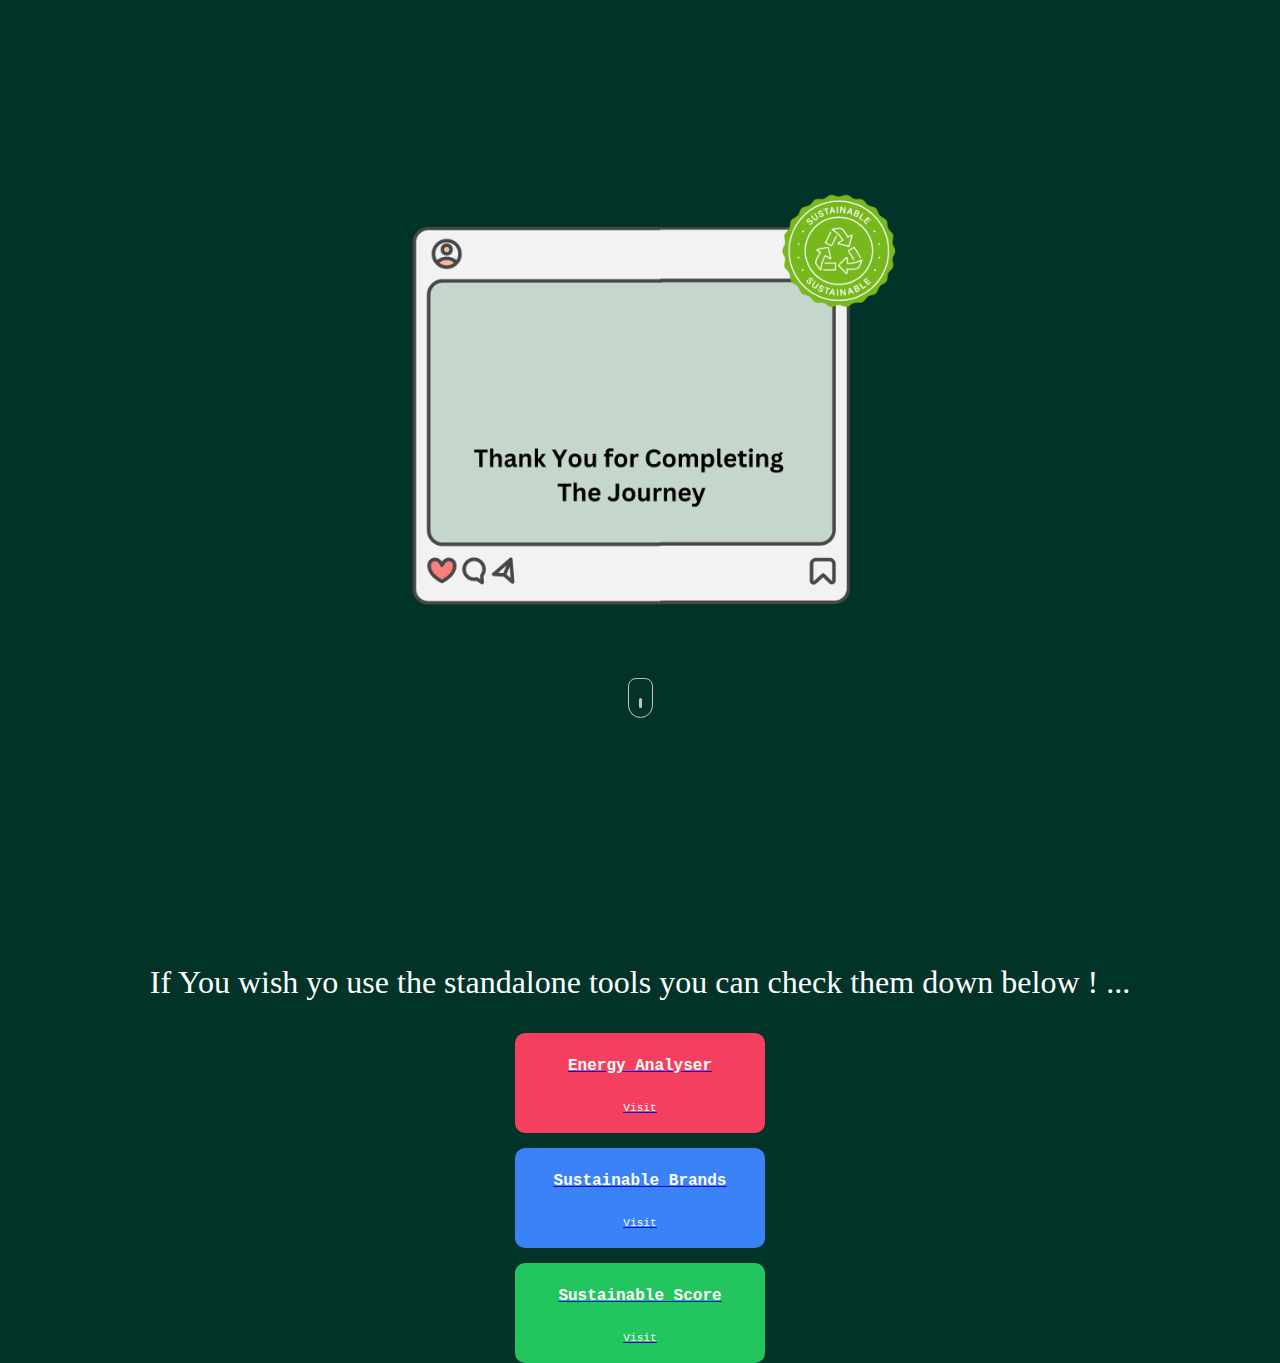
==== next.html @ 80addf85 "Add new files and update existing files" ====
<!DOCTYPE html>
<html lang="en">

<head>
	<meta charset="UTF-8" />
	<meta name="viewport" content="width=device-width, initial-scale=1.0" />
	<link rel="icon" type="image/x-icon" href="assets/icon.png" />
	<link rel="icon" type="image/png" href="assets/icon.png" sizes="32x32" />
	<link rel="icon" type="image/png" href="assets/icon.png" sizes="16x16" />
	<title>GreenLexicon - Certificate</title>

	<style>
		@import url("https://fonts.googleapis.com/css2?family=Open+Sans:ital,wght@0,300..800;1,300..800&display=swap");

		body {
			margin: 0;
			padding: 0;
			box-sizing: border-box;
			background-color: #013329;
		}

		#center {
			min-height: 100vh;
			min-width: 100%;
			display: flex;
			flex-direction: column;
			justify-content: center;
			align-items: center;
			position: relative;
		}

		#certificate-container {
			position: relative;
			text-align: center;
			font-weight: 600;
			/* Adjust as per your certificate size */
			width: 600px;
			height: 400px;
		}

		#certificate-image {
			width: 100%;
		}

		#certificate-name {
			position: absolute;
			top: 40%;
			/* adjust top and left to place the name in the correct position*/
			left: 50%;
			transform: translate(-50%, -50%);
			font-family: "Open Sans", sans-serif;
			font-size: 24px;
			color: black;
			/* Or any color that fits the certificate design */
		}

		#certificate-location {
			position: absolute;
			top: 50%;
			/* adjust top and left to place the name in the correct position*/
			left: 50%;
			transform: translate(-50%, -50%);
			font-family: "Open Sans", sans-serif;
			font-size: 24px;
			color: black;
			/* Or any color that fits the certificate design */
		}

		.mouse {
			margin-top: 6rem;
			width: 25px;
			height: 40px;
			border: 1px solid rgb(196, 196, 196);
			background-color: transparent;
			border-radius: 13px;
			border-bottom-left-radius: 20px;
			border-bottom-right-radius: 20px;
			display: flex;
			align-items: center;
			justify-content: center;
			position: relative;
		}

		.scroll {
			width: 3px;
			height: 10px;
			background-color: rgb(196, 196, 196);
			border-radius: 2px;
			position: absolute;
			bottom: 9px;
			animation: move_918 1.5s linear infinite;
		}

		@keyframes move_918 {
			0% {
				bottom: 9px;
			}

			50% {
				bottom: 5px;
			}

			100% {
				bottom: 9px;
			}
		}

		.next {
			display: flex;
			flex-direction: column;
			justify-content: center;
			align-items: center;
			color: white;
			font-size: 2rem;
			margin-top: 2rem;
			width: 100%;
		}

		.cards {
			display: flex;
			flex-direction: column;
			gap: 15px;
			font-family: "Courier New", Courier, monospace;
			font-size: 1rem;
		}

		.cards .red {
			background-color: #f43f5e;
		}

		.cards .blue {
			background-color: #3b82f6;
		}

		.cards .green {
			background-color: #22c55e;
		}

		.cards .card {
			display: flex;
			align-items: center;
			justify-content: center;
			flex-direction: column;
			text-align: center;
			height: 100px;
			width: 250px;
			border-radius: 10px;
			color: white;
			cursor: pointer;
			transition: 400ms;
		}

		.cards .card p.tip {
			font-size: 1em;
			font-weight: 700;
		}

		.cards .card p.second-text {
			font-size: 0.7em;
		}

		.cards .card:hover {
			transform: scale(1.1, 1.1);
		}

		.cards:hover>.card:not(:hover) {
			filter: blur(10px);
			transform: scale(0.9, 0.9);
		}
	</style>
</head>

<body>
	<audio id="entrySound"
		src="https://s3.amazonaws.com/files.uploads.lastmileai.com/uploads/cltsxnuvr025tquys61gwaz7i/2024_3_16_6_26_49/744/Congratulationsoncompletingyoursustainablejou.mp3"
		preload="auto"></audio>
	<div id="center">
		<div id="certificate-container">
			<img id="certificate-image" src="./assets/certificate.png" alt="Certificate Template" />
			<div id="certificate-name"></div>
			<div id="certificate-location"></div>
		</div>

		<a href="#next">
			<button class="mouse">
				<div class="scroll"></div>
			</button>
		</a>
	</div>

	<div class="next" id="next">
		<div class="intro">
			<p>
				If You wish yo use the standalone tools you can check them
				down below ! ...
			</p>
		</div>
		<div class="tools">
			<div class="cards">
				<a href="https://energyanalyzer.streamlit.app" target="_blank">
					<div class="card red">
						<p class="tip">Energy Analyser</p>
						<p class="second-text">Visit</p>
					</div>
				</a>
				<a href="https://sustainablebrands.streamlit.app" target="_blank">
					<div class="card blue">
						<p class="tip">Sustainable Brands</p>
						<p class="second-text">Visit</p>
					</div>
				</a>
				<a href="https://sustainablescore.streamlit.app" target="_blank">
					<div class="card green">
						<p class="tip">Sustainable Score</p>
						<p class="second-text">Visit</p>
					</div>
				</a>
			</div>
		</div>
	</div>
	<script src="https://cdnjs.cloudflare.com/ajax/libs/jquery/3.3.1/jquery.min.js"></script>
	<script>
		$(document).ready(function () {
			var entrySound = $("#entrySound")[0]; // Get the native audio element for entry sound

			// Attempt to play the entry sound on page load
			entrySound.play().catch(function (error) {
				console.error(
					"Playback prevented due to browser restrictions. User must interact with the document.",
					error
				);
			});
		});
	</script>

	<!-- Add your scripts at the end of the body -->
	<script>
		// This function will run on page load
		document.addEventListener("DOMContentLoaded", function () {
			const json = localStorage.getItem("userData"); // Assuming the name is stored with this key
			const userData = JSON.parse(json);
			const name = userData.name;
			const loc = userData.location;
			const location = "From " + loc;
			console.log(name);
			console.log(location);
			// const name = "Aviral Kaintura";
			// const location = "From New Delhi";
			if (name) {
				document.getElementById("certificate-name").textContent =
					name;
				document.getElementById(
					"certificate-location"
				).textContent = location;
			}
		});
	</script>
</body>

</html>
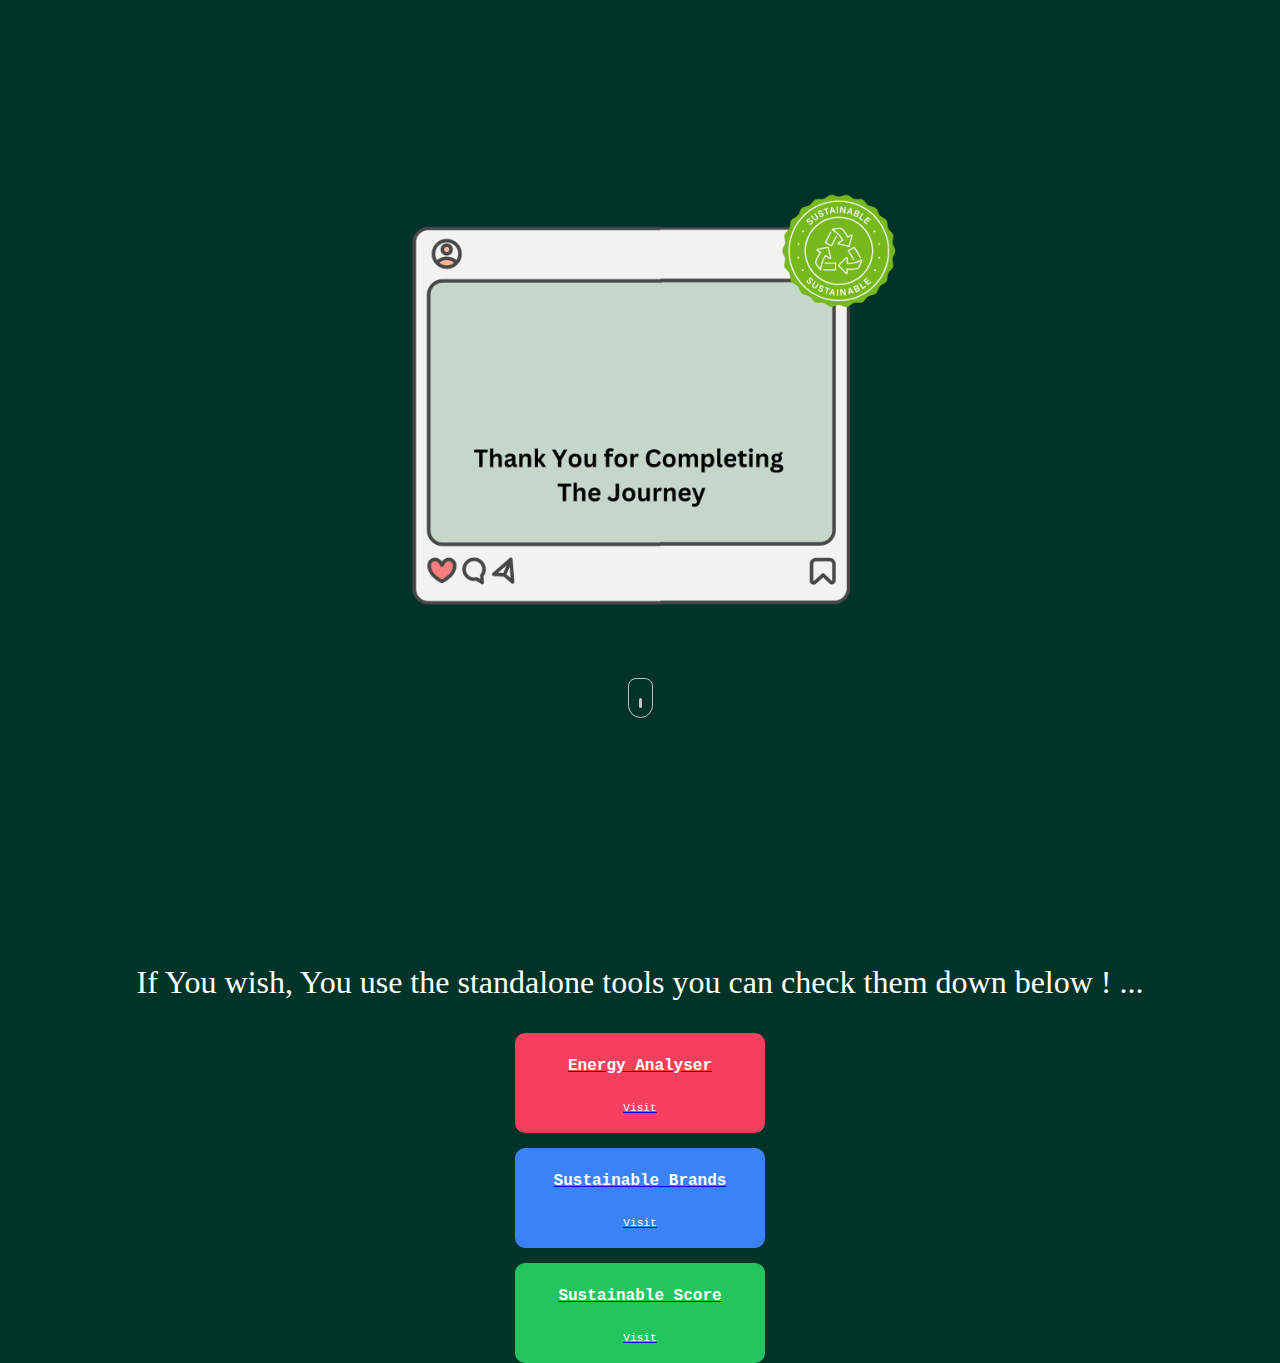
==== commit 293dcbf9: "Fix typo in next.html" ====
--- a/next.html
+++ b/next.html
@@ -191,25 +191,25 @@
 	<div class="next" id="next">
 		<div class="intro">
 			<p>
-				If You wish yo use the standalone tools you can check them
+				If You wish, You use the standalone tools you can check them
 				down below ! ...
 			</p>
 		</div>
 		<div class="tools">
 			<div class="cards">
-				<a href="https://energyanalyzer.streamlit.app" target="_blank">
+				<a href="https://energyanalyzer-tnajh9w1v2.streamlit.app/" target="_blank">
 					<div class="card red">
 						<p class="tip">Energy Analyser</p>
 						<p class="second-text">Visit</p>
 					</div>
 				</a>
-				<a href="https://sustainablebrands.streamlit.app" target="_blank">
+				<a href="https://sustainablebrands-zsfs8hfbcfd.streamlit.app/" target="_blank">
 					<div class="card blue">
 						<p class="tip">Sustainable Brands</p>
 						<p class="second-text">Visit</p>
 					</div>
 				</a>
-				<a href="https://sustainablescore.streamlit.app" target="_blank">
+				<a href="https://sustainablescore-xhoutjbg8t.streamlit.app/" target="_blank">
 					<div class="card green">
 						<p class="tip">Sustainable Score</p>
 						<p class="second-text">Visit</p>
